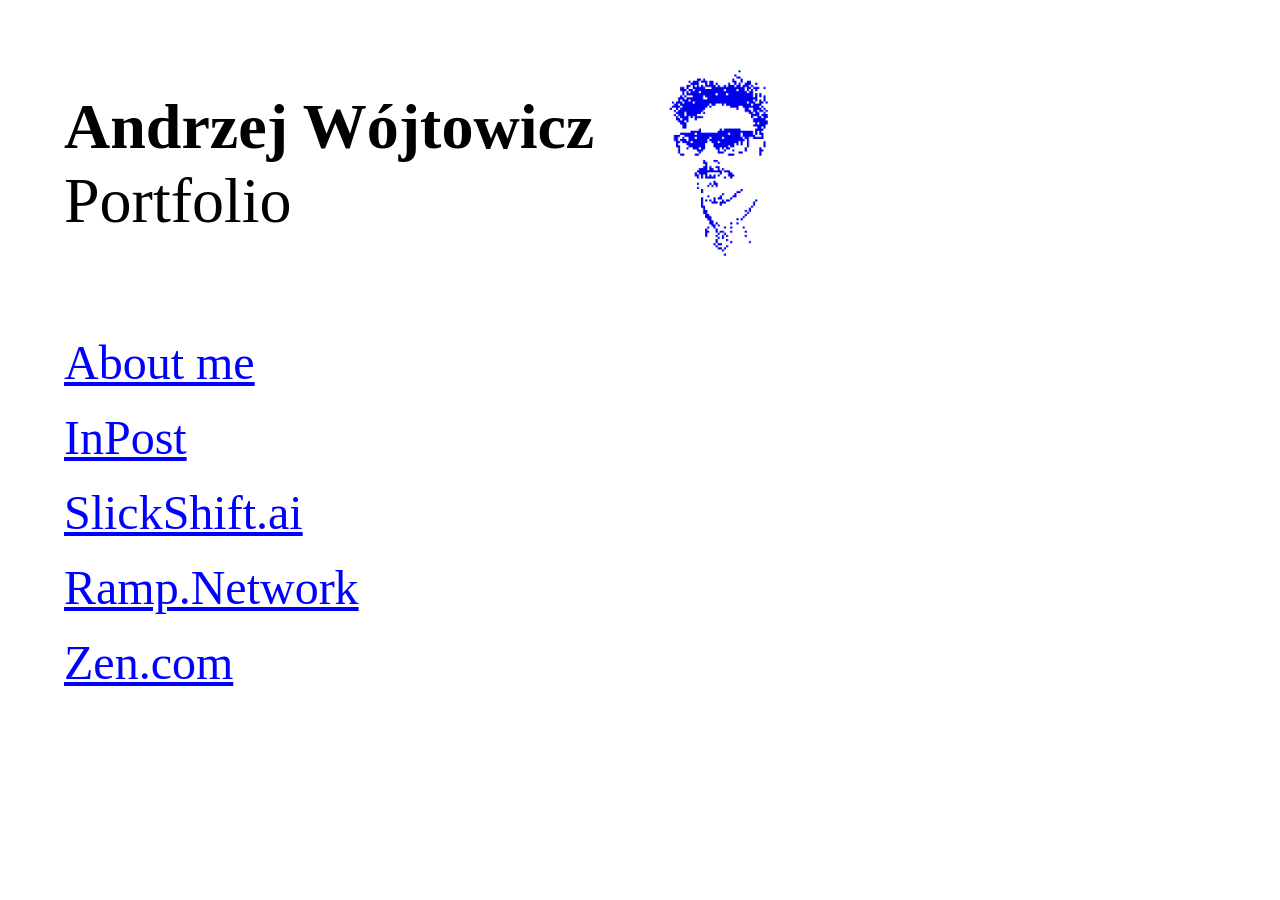
==== index.html @ 06ce8693 "feat: portfolio layout with nav, hover/click interactions, and embedded GIFs Co-Authored-By: Claude " ====
<!DOCTYPE html>
<html lang="en">
  <head>
    <meta charset="UTF-8" />
    <meta name="viewport" content="width=device-width, initial-scale=1.0" />
    <title>Portfolio</title>
    <style>
      body {
        margin: 64px auto 0;
        position: relative;
        max-width: 1440px;
        padding: 0 64px;
        box-sizing: border-box;
      }
      h1 {
        font-size: 4em;
        margin: 0;
        font-weight: normal;
      }

      h1 strong {
        font-weight: bold;
      }
      h2 {
        font-size: 3em;
        font-weight: normal;
        margin: 20px 0;
      }
      a,
      a:visited,
      a:active {
        color: blue;
      }
      a:hover {
        color: #00008b;
      }
      .h2-item a::after {
        content: '';
        margin-left: 12px;
      }
      .h2-item:hover a::after,
      .h2-item.active a::after {
        content: '→';
        display: inline-block;
        text-decoration: none;
        font-size: 0.8em;
      }
      .h2-item:hover a,
      .h2-item.active a {
        font-weight: bold;
      }
      .page-layout {
        display: flex;
        gap: 64px;
        align-items: center;
      }
      .nav-list {
        flex-shrink: 0;
      }
      .info-panel {
        flex: 1;
        min-height: 400px;
        padding-top: 0;
      }
      .info-panel .hover-text {
        margin-top: 20px;
        max-width: 480px;
        display: none;
        font-size: 2rem;
        line-height: 1.5;
        color: #000;
        font-weight: normal;
      }
      .h2-item {
        position: relative;
      }


      .header {
        display: flex;
        align-items: center;
        gap: 32px;
        margin-bottom: 48px;
      }
      .portrait {
        width: 200px;
        height: 200px;
        flex-shrink: 0;
      }
    </style>
  </head>
  <body>
    <div class="header">
      <h1><strong>Andrzej Wójtowicz</strong><br><span style="color: #000000;">Portfolio</span></h1>
      <img class="portrait" src="[data-uri]" alt="Portrait" />
    </div>
    <div class="page-layout">
      <nav class="nav-list">
        <h2 class="h2-item" data-target="about-text"><a href="#">About me</a></h2>
        <h2><a href="#">InPost</a></h2>
        <h2><a href="https://slickshift.ai">SlickShift.ai</a></h2>
        <h2><a href="https://ramp.network">Ramp.Network</a></h2>
        <h2><a href="https://zen.com">Zen.com</a></h2>
      </nav>
      <div class="info-panel">
        <p class="hover-text" id="about-text">I'm Andrzej, a Product designer based in Cracow, Poland. Since 2016, I've been working on a variety of B2B and B2C products.</p>
      </div>
    </div>
    <script>
      document.querySelectorAll('.h2-item[data-target]').forEach(function(item) {
        item.addEventListener('mouseenter', function() {
          if (!item.classList.contains('active')) {
            document.getElementById(item.dataset.target).style.display = 'block';
          }
        });
        item.addEventListener('mouseleave', function() {
          if (!item.classList.contains('active')) {
            document.getElementById(item.dataset.target).style.display = 'none';
          }
        });
        item.querySelector('a').addEventListener('click', function(e) {
          e.preventDefault();
          var id = item.dataset.target;
          var panel = document.getElementById(id);
          var isActive = item.classList.contains('active');
          // close all
          document.querySelectorAll('.h2-item').forEach(function(i) {
            i.classList.remove('active');
          });
          document.querySelectorAll('.hover-text').forEach(function(p) {
            p.style.display = 'none';
          });
          if (!isActive) {
            item.classList.add('active');
            panel.style.display = 'block';
          }
        });
      });
    </script>
  </body>
</html>
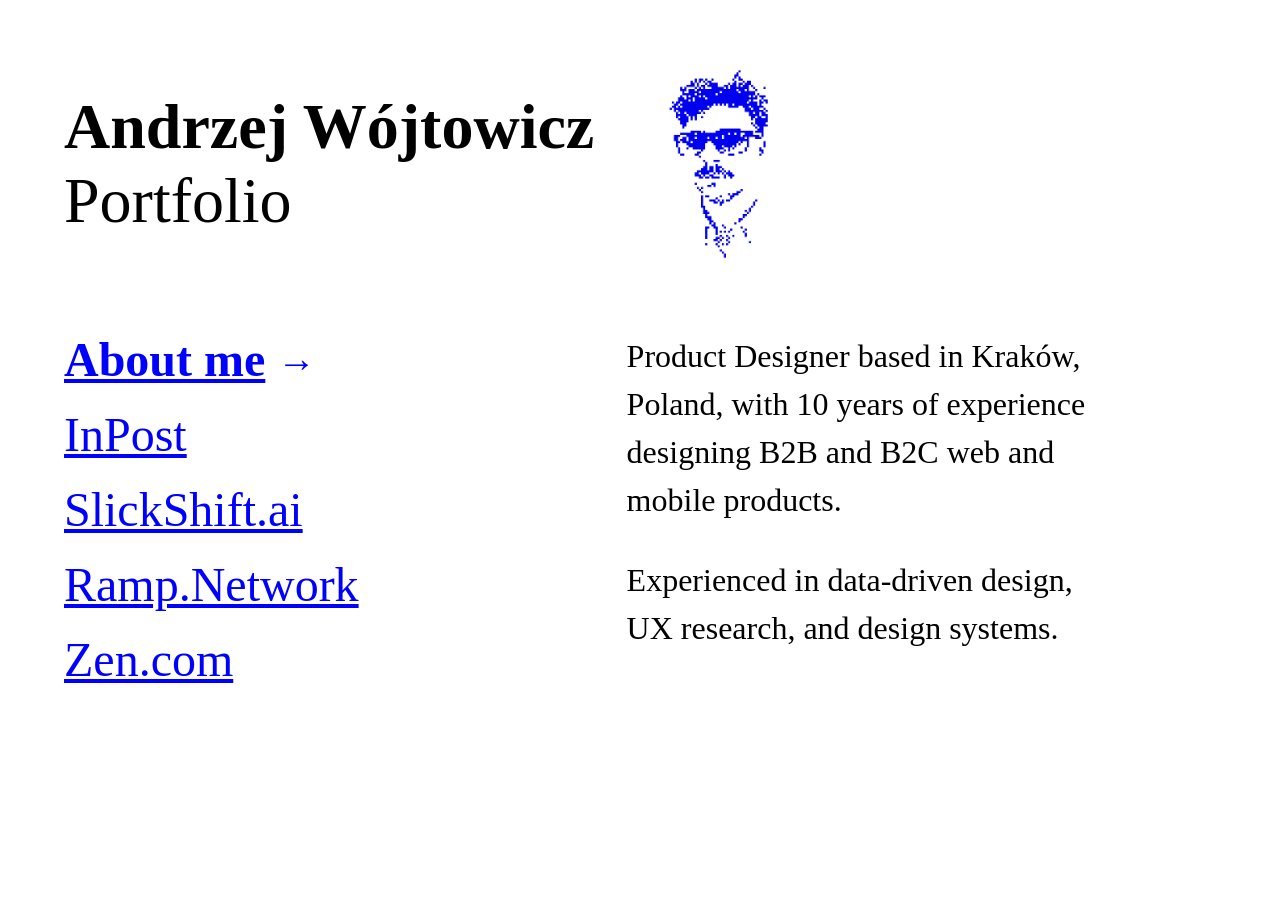
==== commit b49b0d93: "feat: portfolio layout with nav, hover/click interactions, and embedded GIFs Co-Authored-By: Claude " ====
--- a/index.html
+++ b/index.html
@@ -38,21 +38,19 @@
         content: '';
         margin-left: 12px;
       }
-      .h2-item:hover a::after,
       .h2-item.active a::after {
         content: '→';
         display: inline-block;
         text-decoration: none;
         font-size: 0.8em;
       }
-      .h2-item:hover a,
       .h2-item.active a {
         font-weight: bold;
       }
       .page-layout {
         display: flex;
-        gap: 64px;
-        align-items: center;
+        gap: 256px;
+        align-items: flex-start;
       }
       .nav-list {
         flex-shrink: 0;
@@ -61,6 +59,14 @@
         flex: 1;
         min-height: 400px;
         padding-top: 0;
+      }
+      .panel-content {
+        margin-top: 20px;
+        max-width: 480px;
+        display: none;
+        font-size: 2rem;
+        line-height: 1.5;
+        font-weight: normal;
       }
       .info-panel .hover-text {
         margin-top: 20px;
@@ -94,48 +100,49 @@
       <h1><strong>Andrzej Wójtowicz</strong><br><span style="color: #000000;">Portfolio</span></h1>
       <img class="portrait" src="[data-uri]" alt="Portrait" />
     </div>
-    <div class="page-layout">
+        <div class="page-layout">
       <nav class="nav-list">
-        <h2 class="h2-item" data-target="about-text"><a href="#">About me</a></h2>
-        <h2><a href="#">InPost</a></h2>
-        <h2><a href="https://slickshift.ai">SlickShift.ai</a></h2>
-        <h2><a href="https://ramp.network">Ramp.Network</a></h2>
-        <h2><a href="https://zen.com">Zen.com</a></h2>
+        <h2 class="h2-item" data-target="about-me-content"><a href="#">About me</a></h2>
+        <h2 class="h2-item" data-target="inpost-text"><a href="#">InPost</a></h2>
+        <h2 class="h2-item" data-target="slickshift-text"><a href="https://slickshift.ai">SlickShift.ai</a></h2>
+        <h2 class="h2-item" data-target="ramp-text"><a href="https://ramp.network">Ramp.Network</a></h2>
+        <h2 class="h2-item" data-target="zen-text"><a href="https://zen.com">Zen.com</a></h2>
       </nav>
       <div class="info-panel">
-        <p class="hover-text" id="about-text">I'm Andrzej, a Product designer based in Cracow, Poland. Since 2016, I've been working on a variety of B2B and B2C products.</p>
+        <div id="about-me-content" class="panel-content">
+          <p style="margin:0 0 1em;">Product Designer based in Kraków, Poland, with 10 years of experience designing B2B and B2C web and mobile products.</p>
+          <p style="margin:0;">Experienced in data-driven design, UX research, and design systems.</p>
+        </div>
+        <div id="zen-text" style="display:none;"><p style="margin-top:0;font-size:2rem;line-height:1.5;">Working as a product designer for a mobile app in 2020-2021.</p>
+        <img src="[data-uri]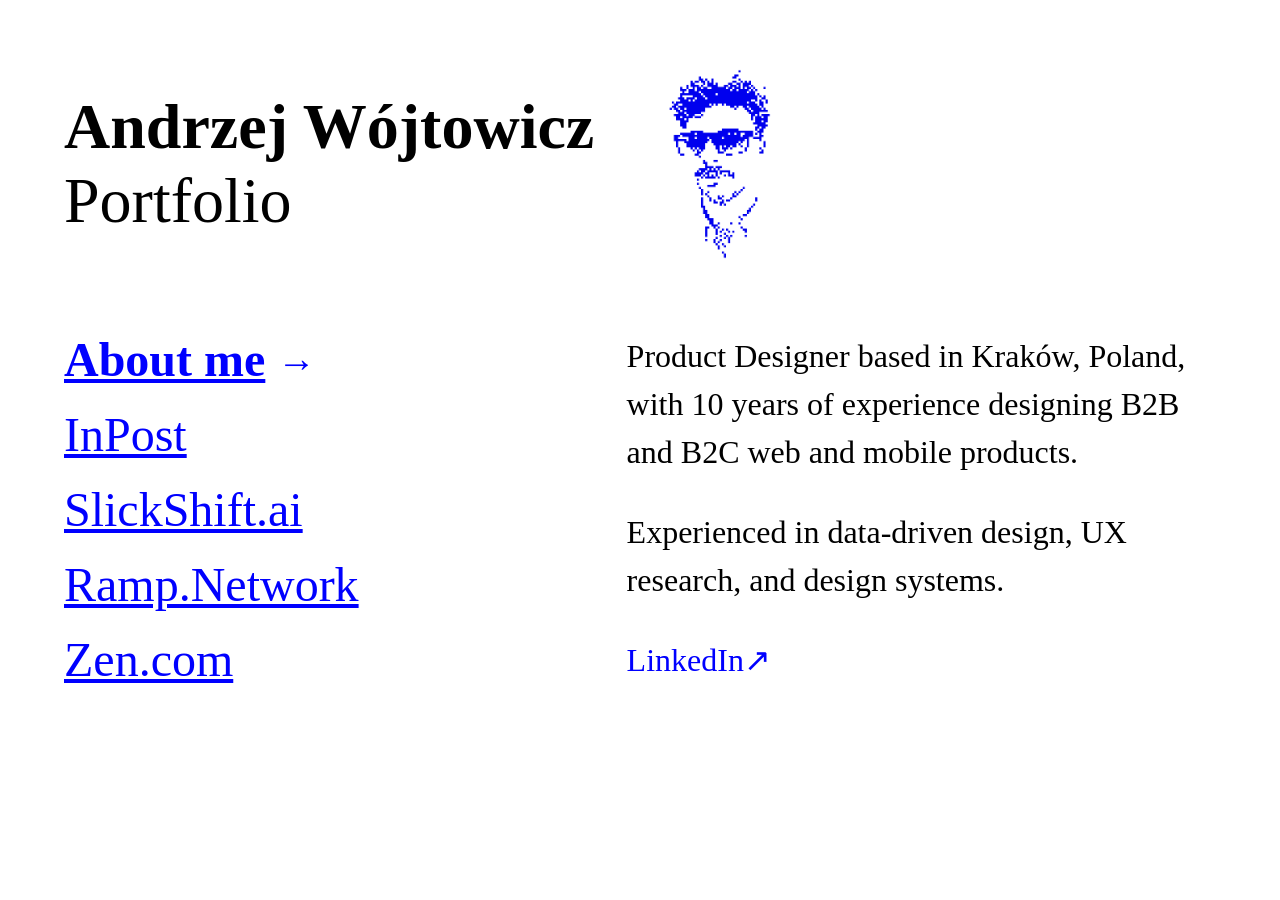
==== commit f3d60e0e: "Update portfolio bio and Zen panel" ====
--- a/index.html
+++ b/index.html
@@ -62,7 +62,7 @@
       }
       .panel-content {
         margin-top: 20px;
-        max-width: 480px;
+        max-width: 560px;
         display: none;
         font-size: 2rem;
         line-height: 1.5;
@@ -70,7 +70,7 @@
       }
       .info-panel .hover-text {
         margin-top: 20px;
-        max-width: 480px;
+        max-width: 560px;
         display: none;
         font-size: 2rem;
         line-height: 1.5;
@@ -112,9 +112,13 @@
         <div id="about-me-content" class="panel-content">
           <p style="margin:0 0 1em;">Product Designer based in Kraków, Poland, with 10 years of experience designing B2B and B2C web and mobile products.</p>
           <p style="margin:0;">Experienced in data-driven design, UX research, and design systems.</p>
+          <p style="margin:1em 0 0;"><a href="https://www.linkedin.com/in/andrzej-w%C3%B3jtowicz-abc992/" target="_blank" style="color:blue;text-decoration:none;">LinkedIn↗</a></p>
         </div>
-        <div id="zen-text" style="display:none;"><p style="margin-top:0;font-size:2rem;line-height:1.5;">Working as a product designer for a mobile app in 2020-2021.</p>
-        <img src="[data-uri]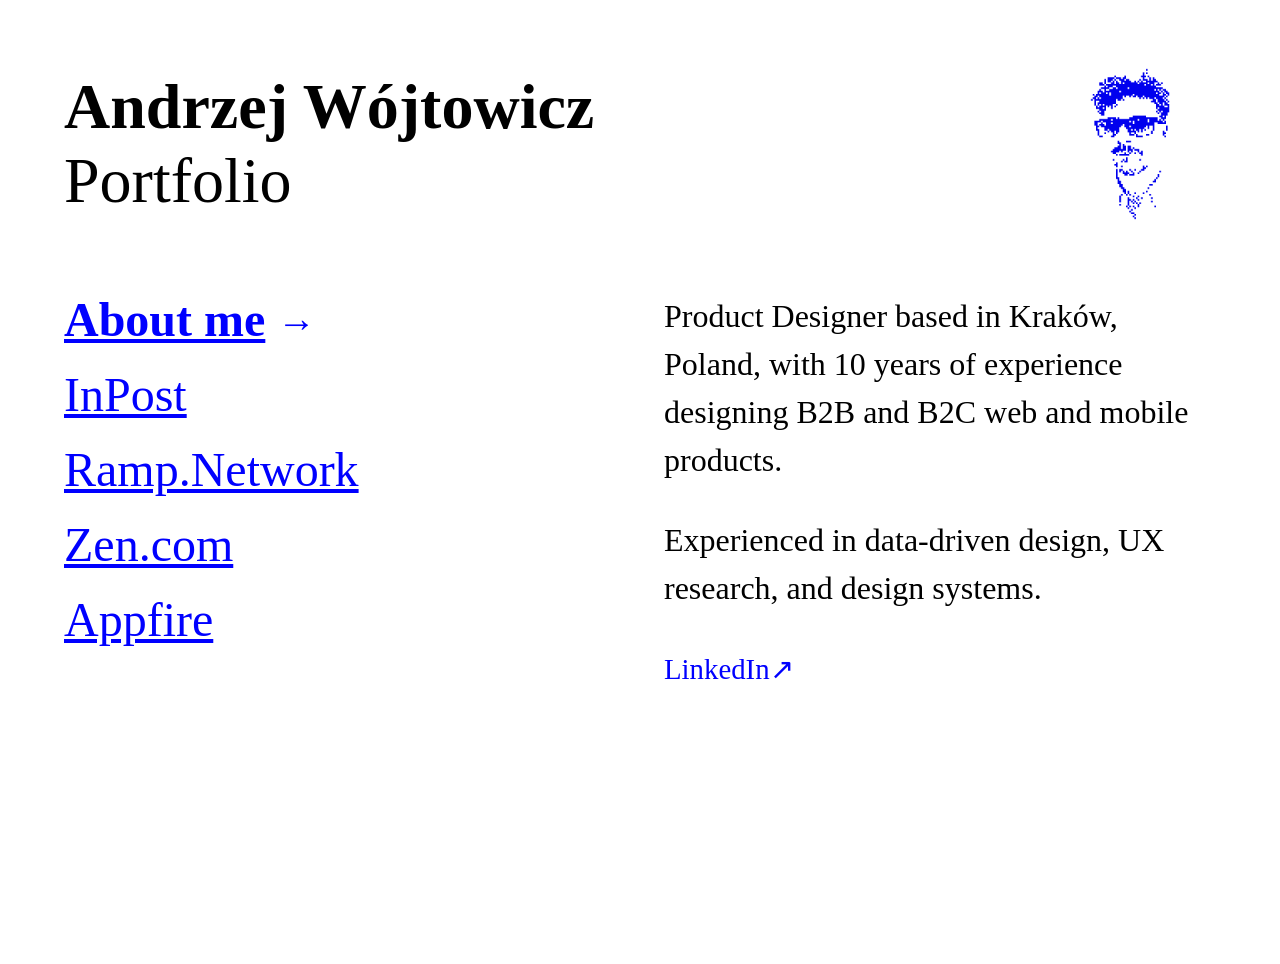
==== commit 8f3cf2e6: "Build portfolio case study pages" ====
--- a/index.html
+++ b/index.html
@@ -77,6 +77,13 @@
         color: #000;
         font-weight: normal;
       }
+      .info-panel .panel-content a,
+      .info-panel .hover-text a {
+        font-size: 0.9em;
+      }
+      .info-panel #zen-text a {
+        font-size: 0.9em;
+      }
       .h2-item {
         position: relative;
       }
@@ -89,9 +96,219 @@
         margin-bottom: 48px;
       }
       .portrait {
-        width: 200px;
-        height: 200px;
+        width: 160px;
+        height: 160px;
         flex-shrink: 0;
+      }
+      .inpost-logo-crop {
+        display: block;
+        position: relative;
+        width: 202.5px;
+        height: 121.5px;
+        overflow: hidden;
+        margin: 0 0 24px -4px;
+      }
+      .inpost-logo {
+        position: absolute;
+        top: -32.625px;
+        left: -32.625px;
+        width: 280.125px;
+        max-width: none;
+        height: auto;
+        margin: 0;
+      }
+      .ramp-logo-crop {
+        display: flex;
+        align-items: center;
+        width: 150.93px;
+        height: 121.5px;
+        margin: 0 0 24px;
+      }
+      .ramp-logo {
+        display: block;
+        width: auto;
+        height: 97.2px;
+        margin: 0;
+      }
+      .appfire-logo-crop {
+        display: block;
+        position: relative;
+        width: 513.2px;
+        aspect-ratio: 2697 / 639;
+        overflow: hidden;
+        margin: 0 0 24px;
+      }
+      .appfire-logo {
+        display: block;
+        position: absolute;
+        top: -5.370%;
+        left: 0;
+        width: 50%;
+        max-width: none;
+        height: auto;
+        margin: 0;
+      }
+      .zen-logo-crop {
+        display: block;
+        position: relative;
+        width: 530.19px;
+        aspect-ratio: 345 / 79;
+        overflow: hidden;
+        margin: 0 0 24px;
+      }
+      .zen-logo {
+        display: block !important;
+        position: absolute;
+        top: -45.253%;
+        left: -3.913%;
+        width: 57.971%;
+        max-width: none !important;
+        height: auto;
+        margin: 0;
+      }
+      #zen-text img:not(.zen-logo) {
+        display: none !important;
+      }
+      .about-mobile-gif {
+        display: none;
+      }
+
+      @media (min-width: 761px) {
+        .portrait {
+          margin-left: auto;
+        }
+      }
+
+      @media (min-width: 1000px) {
+        .page-layout {
+          gap: 280px;
+        }
+        .nav-list {
+          flex: 0 0 320px;
+        }
+      }
+
+      @media (min-width: 1200px) {
+        body {
+          height: 100vh;
+          overflow: hidden;
+        }
+        .header,
+        .nav-list,
+        .info-panel {
+          --homepage-content-left: max(64px, calc((100vw - 1440px) / 2 + 64px));
+        }
+        .header {
+          position: fixed;
+          top: 64px;
+          left: var(--homepage-content-left);
+          right: var(--homepage-content-left);
+          z-index: 2;
+          margin: 0;
+          background: white;
+        }
+        .nav-list {
+          position: fixed;
+          top: calc(64px + var(--homepage-header-height, 0px) + 48px);
+          left: var(--homepage-content-left);
+          z-index: 1;
+          width: 320px;
+        }
+        .info-panel {
+          position: fixed;
+          top: calc(64px + var(--homepage-header-height, 0px) + 48px);
+          right: var(--homepage-content-left);
+          bottom: 0;
+          left: calc(var(--homepage-content-left) + 600px);
+          min-height: 0;
+          padding: 0 0 64px;
+          overflow-y: auto;
+          overscroll-behavior: contain;
+          box-sizing: border-box;
+        }
+      }
+
+      @media (max-width: 760px) {
+        .h2-item.active a::after {
+          content: '↓';
+        }
+        body {
+          margin-top: 24px;
+          padding: 0 20px 32px;
+        }
+        .header {
+          gap: 12px;
+          margin-bottom: 32px;
+          min-height: 160px;
+          align-items: flex-start;
+          justify-content: space-between;
+          flex-wrap: nowrap;
+        }
+        h1 {
+          min-width: 0;
+          font-size: clamp(0.875rem, 4.5vw, 3rem);
+          line-height: 1.05;
+        }
+        .portrait {
+          width: 160px;
+          height: 160px;
+          aspect-ratio: 1;
+          margin-left: 0;
+          flex-shrink: 0;
+        }
+        .page-layout {
+          display: block;
+        }
+        h2 {
+          font-size: clamp(1.75rem, 8vw, 2.5rem);
+          margin: 14px 0;
+        }
+        .info-panel {
+          min-height: 0;
+          padding-top: 36px;
+        }
+        .panel-content,
+        .info-panel .hover-text {
+          max-width: none;
+          font-size: clamp(1.25rem, 5.5vw, 1.75rem);
+          line-height: 1.4;
+        }
+        .about-mobile-gif {
+          display: block;
+          width: 80px;
+          height: 80px;
+          margin: 0 0 24px;
+        }
+        .inpost-logo-crop {
+          width: 133.333px;
+          height: 80px;
+        }
+        .inpost-logo {
+          top: -21.481px;
+          left: -21.481px;
+          width: 184.444px;
+        }
+        .ramp-logo-crop {
+          width: 99.38px;
+          height: 80px;
+        }
+        .ramp-logo {
+          width: auto;
+          height: 64px;
+        }
+        .appfire-logo-crop {
+          width: min(100%, 337.91px);
+        }
+        .zen-logo-crop {
+          width: min(100%, 349.37px);
+        }
+        #zen-text img:not(.zen-logo) {
+          box-sizing: border-box;
+          width: 100%;
+          height: auto;
+          max-width: 100% !important;
+          padding: 24px 0 !important;
+        }
       }
     </style>
   </head>
@@ -104,25 +321,42 @@
       <nav class="nav-list">
         <h2 class="h2-item" data-target="about-me-content"><a href="#">About me</a></h2>
         <h2 class="h2-item" data-target="inpost-text"><a href="#">InPost</a></h2>
-        <h2 class="h2-item" data-target="slickshift-text"><a href="https://slickshift.ai">SlickShift.ai</a></h2>
+        <h2 class="h2-item" data-target="slickshift-text" hidden><a href="https://slickshift.ai">SlickShift.ai</a></h2>
         <h2 class="h2-item" data-target="ramp-text"><a href="https://ramp.network">Ramp.Network</a></h2>
         <h2 class="h2-item" data-target="zen-text"><a href="https://zen.com">Zen.com</a></h2>
+        <h2 class="h2-item" data-target="appfire-text"><a href="#">Appfire</a></h2>
       </nav>
       <div class="info-panel">
         <div id="about-me-content" class="panel-content">
+          <img class="about-mobile-gif" src="hand-gif-2.gif" alt="Animated waving hand" />
           <p style="margin:0 0 1em;">Product Designer based in Kraków, Poland, with 10 years of experience designing B2B and B2C web and mobile products.</p>
           <p style="margin:0;">Experienced in data-driven design, UX research, and design systems.</p>
           <p style="margin:1em 0 0;"><a href="https://www.linkedin.com/in/andrzej-w%C3%B3jtowicz-abc992/" target="_blank" style="color:blue;text-decoration:none;">LinkedIn↗</a></p>
         </div>
-        <div id="zen-text" style="display:none;margin-top:20px;"><p style="margin-top:0;max-width:560px;font-size:2rem;line-height:1.5;">Working as a product designer for a mobile app in 2020-2021.</p>
+        <div id="zen-text" style="display:none;margin-top:20px;"><span class="zen-logo-crop"><img class="zen-logo" src="zen-logo.png" alt="ZEN logo" /></span><p style="margin-top:0;max-width:560px;font-size:2rem;line-height:1.5;">ZEN.com is a fintech company that makes payments and financial services simpler for people and businesses. Its multi-currency wallet supports international transfers, fee-free exchange, purchase protection, and cashback.</p>
         <img src="[data-uri]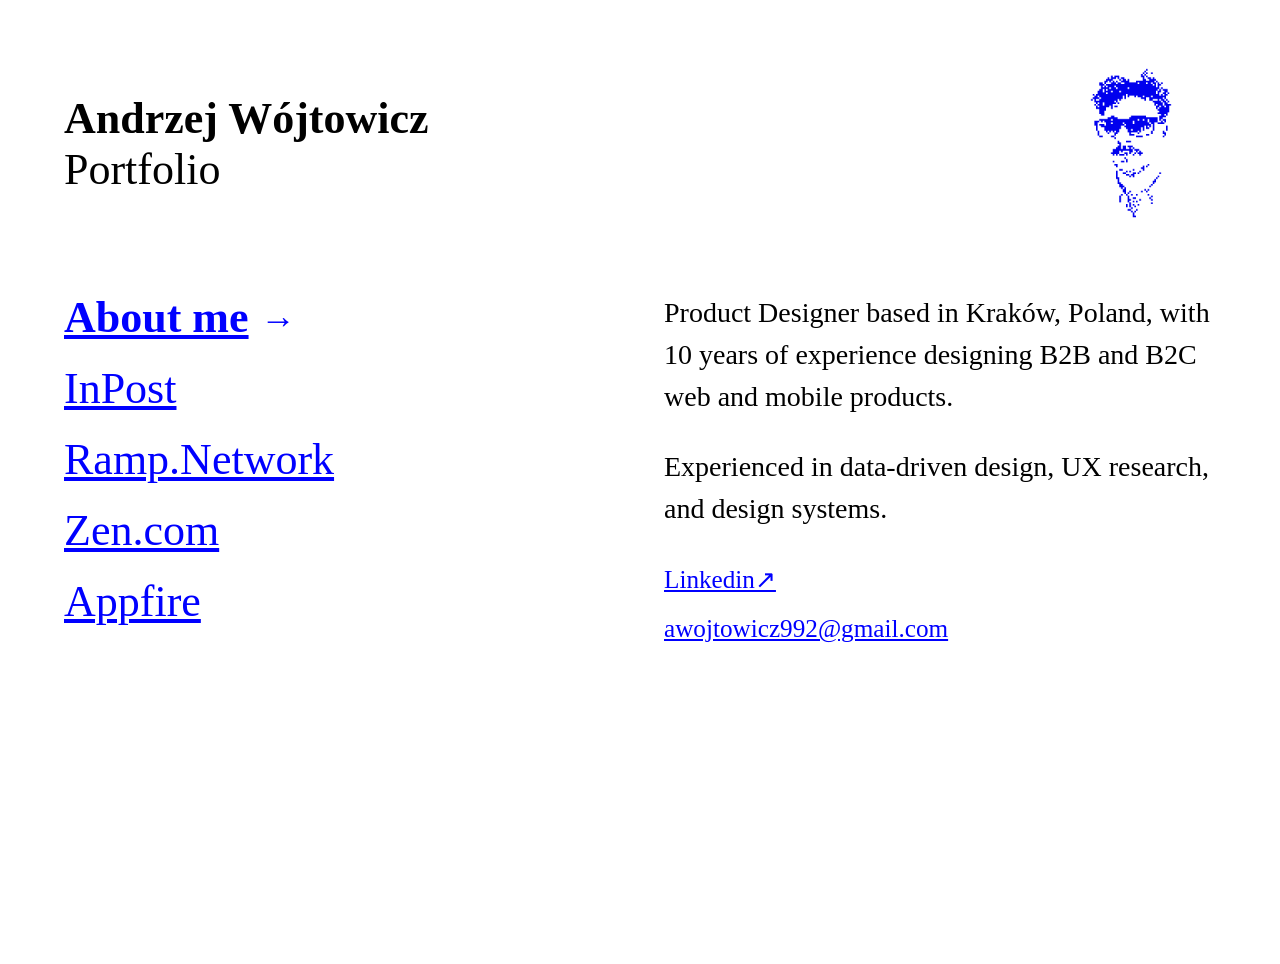
==== commit 98de231d: "Expand portfolio case studies and homepage" ====
--- a/index.html
+++ b/index.html
@@ -13,7 +13,7 @@
         box-sizing: border-box;
       }
       h1 {
-        font-size: 4em;
+        font-size: 2.75em;
         margin: 0;
         font-weight: normal;
       }
@@ -22,7 +22,7 @@
         font-weight: bold;
       }
       h2 {
-        font-size: 3em;
+        font-size: 2.75em;
         font-weight: normal;
         margin: 20px 0;
       }
@@ -64,7 +64,7 @@
         margin-top: 20px;
         max-width: 560px;
         display: none;
-        font-size: 2rem;
+        font-size: 1.75rem;
         line-height: 1.5;
         font-weight: normal;
       }
@@ -72,7 +72,7 @@
         margin-top: 20px;
         max-width: 560px;
         display: none;
-        font-size: 2rem;
+        font-size: 1.75rem;
         line-height: 1.5;
         color: #000;
         font-weight: normal;
@@ -83,6 +83,31 @@
       }
       .info-panel #zen-text a {
         font-size: 0.9em;
+      }
+      .inpost-responsibilities,
+      .zen-responsibilities {
+        margin: 0.75em 0 0;
+        padding-left: 1.1em;
+      }
+      .zen-responsibilities {
+        font-size: 1.75rem;
+        line-height: 1.5;
+      }
+      .zen-links {
+        font-size: 1.75rem;
+        line-height: 1.5;
+      }
+      .zen-links a {
+        font-size: 0.9em;
+      }
+      .inpost-responsibilities li + li,
+      .zen-responsibilities li + li {
+        margin-top: 0.15em;
+      }
+      .copy-feedback {
+        margin-left: 0.35em;
+        font-size: 0.75em;
+        font-style: italic;
       }
       .h2-item {
         position: relative;
@@ -103,16 +128,16 @@
       .inpost-logo-crop {
         display: block;
         position: relative;
-        width: 202.5px;
-        height: 121.5px;
+        width: 141.75px;
+        height: 85.05px;
         overflow: hidden;
         margin: 0 0 24px -4px;
       }
       .inpost-logo {
         position: absolute;
-        top: -32.625px;
-        left: -32.625px;
-        width: 280.125px;
+        top: -22.8375px;
+        left: -22.8375px;
+        width: 196.0875px;
         max-width: none;
         height: auto;
         margin: 0;
@@ -120,20 +145,133 @@
       .ramp-logo-crop {
         display: flex;
         align-items: center;
-        width: 150.93px;
-        height: 121.5px;
+        width: 105.651px;
+        height: 85.05px;
         margin: 0 0 24px;
       }
       .ramp-logo {
         display: block;
         width: auto;
-        height: 97.2px;
+        height: 68.04px;
         margin: 0;
       }
+      .ramp-app-gallery {
+        display: grid;
+        grid-template-columns: repeat(4, minmax(0, 1fr));
+        width: calc(100% + 80px);
+        gap: 20px;
+        margin-top: 1.5em;
+      }
+      .ramp-app-gallery img {
+        display: block;
+        width: 100%;
+        height: auto;
+        border-radius: 16px;
+      }
+      .inpost-app-gallery {
+        display: grid;
+        grid-template-columns: repeat(4, minmax(0, 1fr));
+        width: calc(100% + 80px);
+        gap: 20px;
+        margin-top: 1.5em;
+      }
+      .inpost-app-gallery img {
+        display: block;
+        width: 100%;
+        height: auto;
+        border-radius: 16px;
+      }
+      .zen-app-gallery {
+        display: grid;
+        grid-template-columns: repeat(4, minmax(0, 1fr));
+        width: calc(100% + 80px);
+        gap: 20px;
+        margin-top: 1.5em;
+      }
+      .zen-app-gallery img {
+        display: block;
+        width: 100%;
+        height: auto;
+        border-radius: 16px;
+      }
+      .appfire-project-image {
+        display: block;
+        width: calc(100% + 80px);
+        height: auto;
+        margin-top: 1.5em;
+        border-radius: 16px;
+      }
+      .inpost-app-gallery img,
+      .ramp-app-gallery img,
+      .zen-app-gallery img,
+      .appfire-project-image {
+        cursor: zoom-in;
+      }
+      .homepage-lightbox {
+        width: 100vw;
+        max-width: none;
+        height: 100vh;
+        max-height: none;
+        margin: 0;
+        padding: 32px 96px;
+        border: 0;
+        background: rgba(0, 0, 0, 0.94);
+        box-sizing: border-box;
+      }
+      .homepage-lightbox[open] {
+        display: flex;
+        align-items: center;
+        justify-content: center;
+      }
+      .homepage-lightbox::backdrop {
+        background: rgba(0, 0, 0, 0.94);
+      }
+      .homepage-lightbox-image {
+        display: block;
+        max-width: 100%;
+        max-height: calc(100vh - 64px);
+        object-fit: contain;
+      }
+      .homepage-lightbox-control {
+        position: fixed;
+        display: grid;
+        place-items: center;
+        padding: 12px;
+        border: 0;
+        background: transparent;
+        color: white;
+        cursor: pointer;
+      }
+      .homepage-lightbox-control svg {
+        width: 36px;
+        height: 36px;
+        stroke: currentColor;
+        stroke-width: 2;
+        fill: none;
+        stroke-linecap: round;
+        stroke-linejoin: round;
+      }
+      .homepage-lightbox-close {
+        top: 24px;
+        right: 24px;
+      }
+      .homepage-lightbox-previous {
+        left: 24px;
+        top: 50%;
+        transform: translateY(-50%);
+      }
+      .homepage-lightbox-next {
+        right: 24px;
+        top: 50%;
+        transform: translateY(-50%);
+      }
+      .homepage-lightbox-control:disabled {
+        visibility: hidden;
+      }
       .appfire-logo-crop {
         display: block;
         position: relative;
-        width: 513.2px;
+        width: 359.24px;
         aspect-ratio: 2697 / 639;
         overflow: hidden;
         margin: 0 0 24px;
@@ -151,7 +289,7 @@
       .zen-logo-crop {
         display: block;
         position: relative;
-        width: 530.19px;
+        width: 371.133px;
         aspect-ratio: 345 / 79;
         overflow: hidden;
         margin: 0 0 24px;
@@ -166,7 +304,7 @@
         height: auto;
         margin: 0;
       }
-      #zen-text img:not(.zen-logo) {
+      #zen-text > img:not(.zen-logo) {
         display: none !important;
       }
       .about-mobile-gif {
@@ -184,7 +322,10 @@
           gap: 280px;
         }
         .nav-list {
-          flex: 0 0 320px;
+          flex: 0 0 380px;
+        }
+        .nav-list .h2-item {
+          white-space: nowrap;
         }
       }
 
@@ -212,7 +353,7 @@
           top: calc(64px + var(--homepage-header-height, 0px) + 48px);
           left: var(--homepage-content-left);
           z-index: 1;
-          width: 320px;
+          width: 380px;
         }
         .info-panel {
           position: fixed;
@@ -246,7 +387,7 @@
         }
         h1 {
           min-width: 0;
-          font-size: clamp(0.875rem, 4.5vw, 3rem);
+          font-size: clamp(1.3125rem, 6.75vw, 4.5rem);
           line-height: 1.05;
         }
         .portrait {
@@ -273,6 +414,14 @@
           font-size: clamp(1.25rem, 5.5vw, 1.75rem);
           line-height: 1.4;
         }
+        .zen-responsibilities {
+          font-size: clamp(1.25rem, 5.5vw, 1.75rem);
+          line-height: 1.4;
+        }
+        .zen-links {
+          font-size: clamp(1.25rem, 5.5vw, 1.75rem);
+          line-height: 1.4;
+        }
         .about-mobile-gif {
           display: block;
           width: 80px;
@@ -280,29 +429,61 @@
           margin: 0 0 24px;
         }
         .inpost-logo-crop {
-          width: 133.333px;
-          height: 80px;
+          width: 93.333px;
+          height: 56px;
         }
         .inpost-logo {
-          top: -21.481px;
-          left: -21.481px;
-          width: 184.444px;
+          top: -15.037px;
+          left: -15.037px;
+          width: 129.111px;
         }
         .ramp-logo-crop {
-          width: 99.38px;
-          height: 80px;
+          width: 69.566px;
+          height: 56px;
         }
         .ramp-logo {
           width: auto;
-          height: 64px;
+          height: 44.8px;
+        }
+        .ramp-app-gallery {
+          width: 100%;
+          gap: 8px;
+        }
+        .inpost-app-gallery {
+          width: 100%;
+          gap: 8px;
+        }
+        .zen-app-gallery {
+          width: 100%;
+          gap: 8px;
+        }
+        .appfire-project-image {
+          width: 100%;
+        }
+        .homepage-lightbox {
+          padding: 24px 56px;
+        }
+        .homepage-lightbox-control svg {
+          width: 30px;
+          height: 30px;
+        }
+        .homepage-lightbox-close {
+          top: 12px;
+          right: 12px;
+        }
+        .homepage-lightbox-previous {
+          left: 8px;
+        }
+        .homepage-lightbox-next {
+          right: 8px;
         }
         .appfire-logo-crop {
-          width: min(100%, 337.91px);
+          width: min(100%, 236.537px);
         }
         .zen-logo-crop {
-          width: min(100%, 349.37px);
-        }
-        #zen-text img:not(.zen-logo) {
+          width: min(100%, 244.559px);
+        }
+        #zen-text > img:not(.zen-logo) {
           box-sizing: border-box;
           width: 100%;
           height: auto;
@@ -331,9 +512,10 @@
           <img class="about-mobile-gif" src="hand-gif-2.gif" alt="Animated waving hand" />
           <p style="margin:0 0 1em;">Product Designer based in Kraków, Poland, with 10 years of experience designing B2B and B2C web and mobile products.</p>
           <p style="margin:0;">Experienced in data-driven design, UX research, and design systems.</p>
-          <p style="margin:1em 0 0;"><a href="https://www.linkedin.com/in/andrzej-w%C3%B3jtowicz-abc992/" target="_blank" style="color:blue;text-decoration:none;">LinkedIn↗</a></p>
+          <p style="margin:1em 0 0;"><a href="https://www.linkedin.com/in/andrzej-w%C3%B3jtowicz-abc992/" target="_blank" rel="noopener noreferrer" style="color:blue;text-decoration:underline;">Linkedin↗</a></p>
+          <p style="margin:0.25em 0 0;"><a class="copy-email" href="#" data-email="awojtowicz992@gmail.com" style="color:blue;text-decoration:underline;">awojtowicz992@gmail.com</a><span class="copy-feedback" role="status" aria-live="polite"></span></p>
         </div>
-        <div id="zen-text" style="display:none;margin-top:20px;"><span class="zen-logo-crop"><img class="zen-logo" src="zen-logo.png" alt="ZEN logo" /></span><p style="margin-top:0;max-width:560px;font-size:2rem;line-height:1.5;">ZEN.com is a fintech company that makes payments and financial services simpler for people and businesses. Its multi-currency wallet supports international transfers, fee-free exchange, purchase protection, and cashback.</p>
+        <div id="zen-text" style="display:none;margin-top:20px;"><span class="zen-logo-crop"><img class="zen-logo" src="zen-logo.png" alt="ZEN logo" /></span><p style="margin-top:0;max-width:560px;font-size:1.75rem;line-height:1.5;">ZEN.com is a fintech company that makes payments and financial services simpler for people and businesses. Its multi-currency wallet supports international transfers, fee-free exchange, purchase protection, and cashback.</p>
         <img src="[data-uri]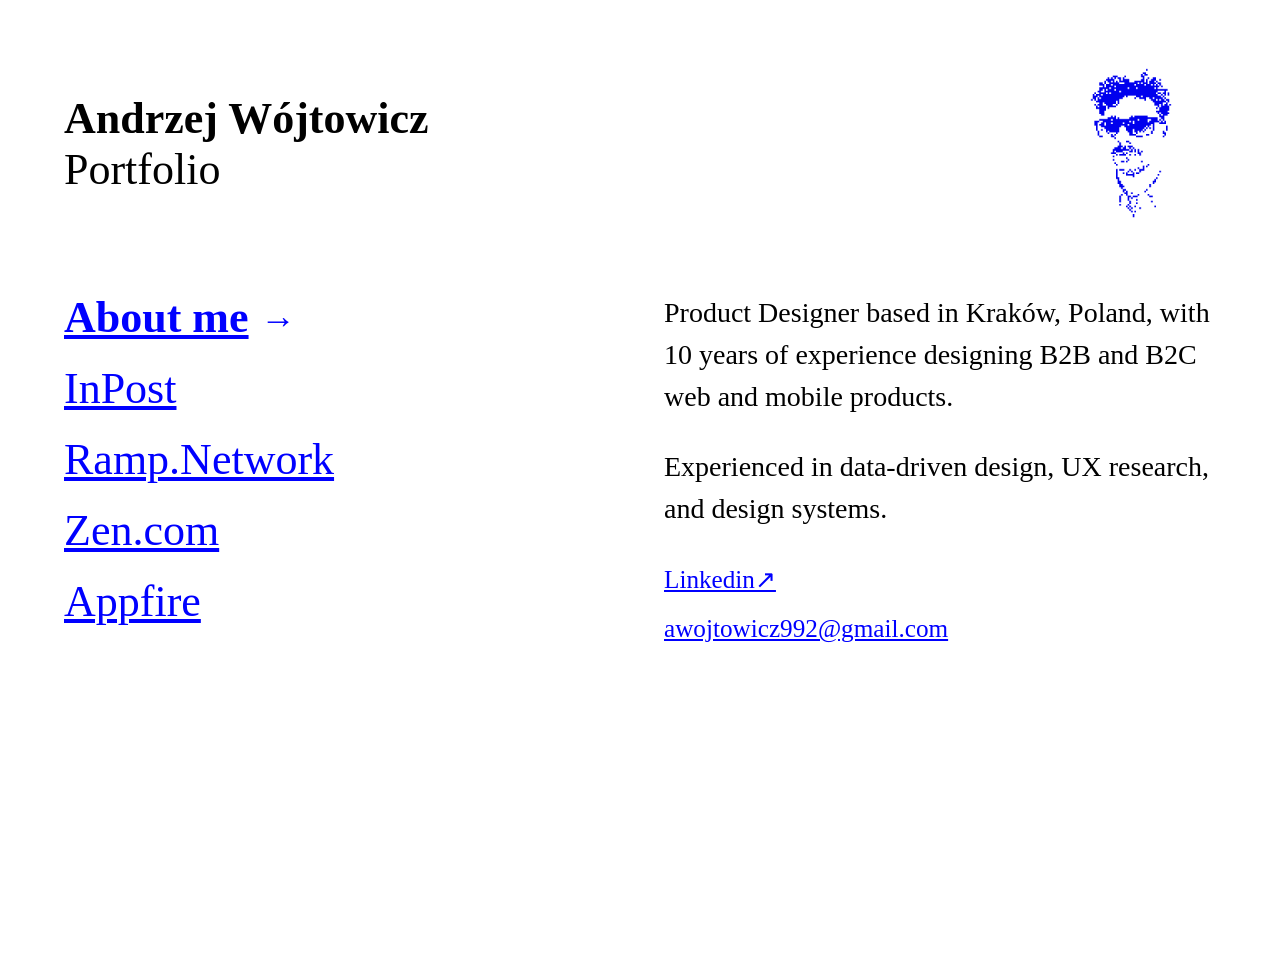
==== commit be3c0358: "Add InPost CMS case study content" ====
--- a/index.html
+++ b/index.html
@@ -3,6 +3,7 @@
   <head>
     <meta charset="UTF-8" />
     <meta name="viewport" content="width=device-width, initial-scale=1.0" />
+    <link rel="icon" href="gif-3.gif" type="image/gif" />
     <title>Portfolio</title>
     <style>
       body {
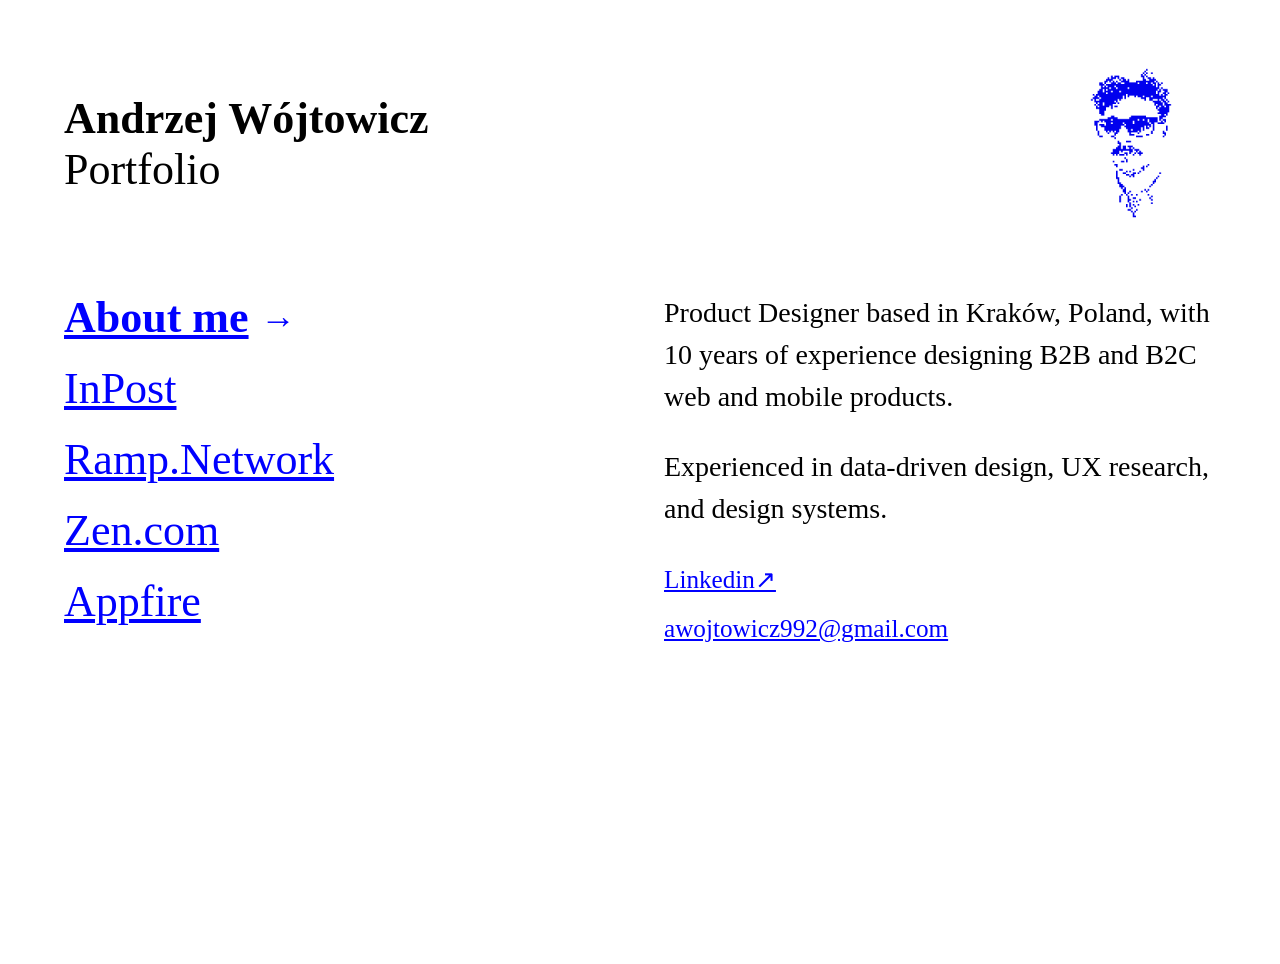
==== commit e374756d: "Expand InPost CMS case study" ====
--- a/index.html
+++ b/index.html
@@ -574,11 +574,14 @@
           }
         });
       });
-      // Auto-activate About me on load
-      var firstItem = document.querySelector('.h2-item[data-target="about-me-content"]');
-      if (firstItem) {
-        firstItem.classList.add('active');
-        document.getElementById('about-me-content').style.display = 'block';
+      // Open a specific homepage panel when a case study links back with a hash.
+      var panelByHash = { '#inpost': 'inpost-text' };
+      var initialPanelId = panelByHash[window.location.hash] || 'about-me-content';
+      var initialItem = document.querySelector('.h2-item[data-target="' + initialPanelId + '"]');
+      var initialPanel = document.getElementById(initialPanelId);
+      if (initialItem && initialPanel) {
+        initialItem.classList.add('active');
+        initialPanel.style.display = 'block';
       }
 
       function updateHomepageHeaderHeight() {
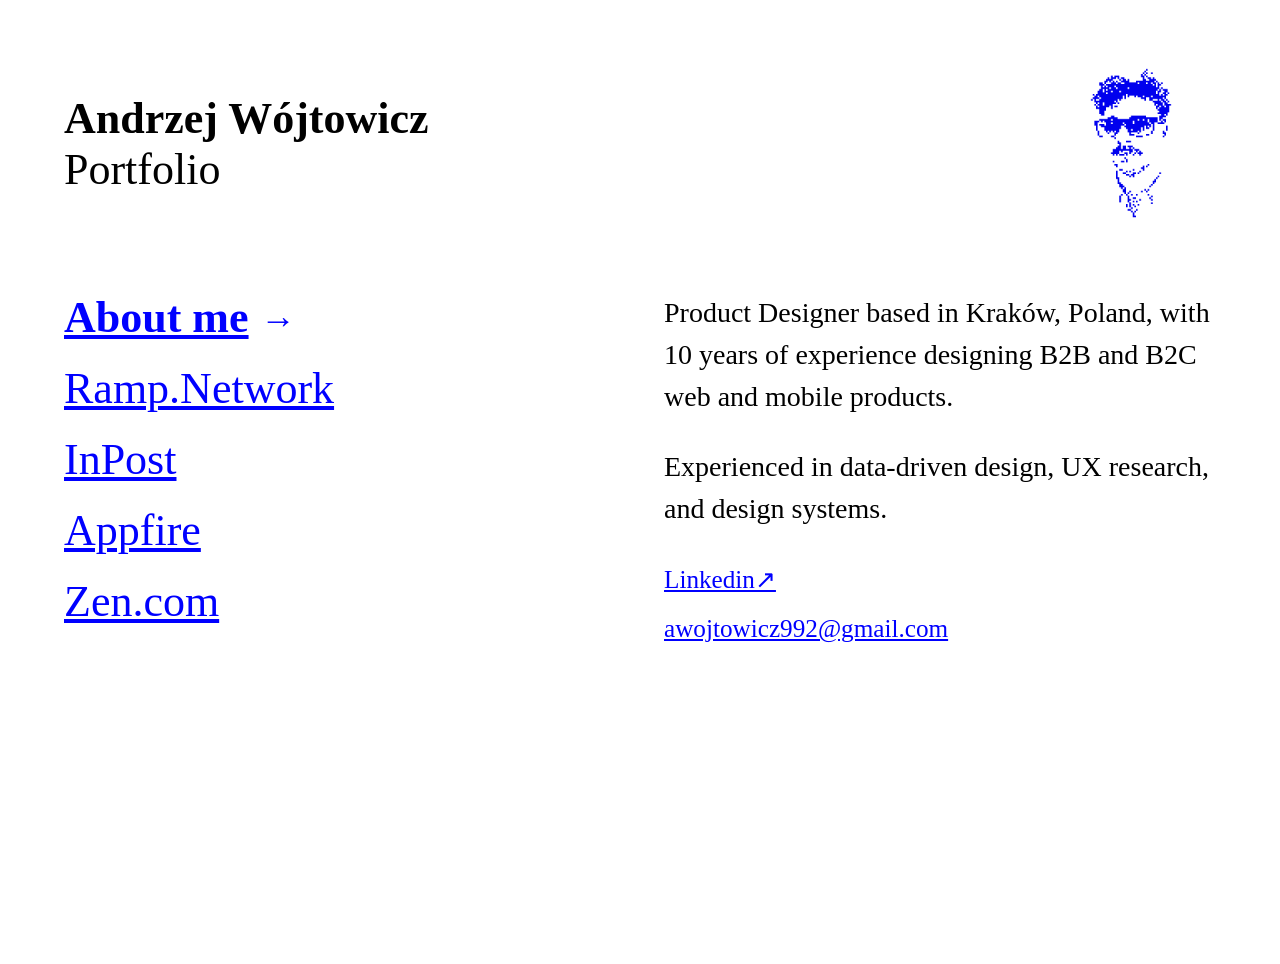
==== commit fd65dd6c: "Expand InPost Pay case study" ====
--- a/index.html
+++ b/index.html
@@ -502,11 +502,11 @@
         <div class="page-layout">
       <nav class="nav-list">
         <h2 class="h2-item" data-target="about-me-content"><a href="#">About me</a></h2>
-        <h2 class="h2-item" data-target="inpost-text"><a href="#">InPost</a></h2>
         <h2 class="h2-item" data-target="slickshift-text" hidden><a href="https://slickshift.ai">SlickShift.ai</a></h2>
         <h2 class="h2-item" data-target="ramp-text"><a href="https://ramp.network">Ramp.Network</a></h2>
+        <h2 class="h2-item" data-target="inpost-text"><a href="#">InPost</a></h2>
+        <h2 class="h2-item" data-target="appfire-text"><a href="#">Appfire</a></h2>
         <h2 class="h2-item" data-target="zen-text"><a href="https://zen.com">Zen.com</a></h2>
-        <h2 class="h2-item" data-target="appfire-text"><a href="#">Appfire</a></h2>
       </nav>
       <div class="info-panel">
         <div id="about-me-content" class="panel-content">
@@ -531,8 +531,8 @@
             <li>Internal CMS and web design system</li>
           </ul>
           <p style="margin:calc(0.75em + 16px) 0 0;"><a href="https://apps.apple.com/pl/app/inpost-mobile/id1437787639" target="_blank" rel="noopener noreferrer" style="color:blue;text-decoration:underline;">See app in the App Store↗</a></p>
-          <p style="margin:1.25em 0 0;"><a href="inpost-pay-multi-checkout.html" style="color:blue;text-decoration:underline;">Case Study #1: InPost Pay multi-checkout process</a></p>
-          <p style="margin:0.25em 0 0;"><a href="inpost-internal-cms-design-system.html" style="color:blue;text-decoration:underline;">Case Study #2: Internal CMS and web design system</a></p>
+          <p style="margin:1.25em 0 0;"><a href="inpost-internal-cms-design-system.html" style="color:blue;text-decoration:underline;">Case Study #1: Internal CMS and web design system</a></p>
+          <p style="margin:0.25em 0 0;"><a href="inpost-pay-multi-checkout.html" style="color:blue;text-decoration:underline;">Case Study #2: InPost mobile app</a></p>
           <div class="inpost-app-gallery" aria-label="InPost app previews">
             <img src="assets/inpost-app/inpost-app-ai-shopping.webp" alt="InPost app AI shopping assistant" />
             <img src="assets/inpost-app/pick-up-parcels.webp" alt="InPost app parcel pickup" />
